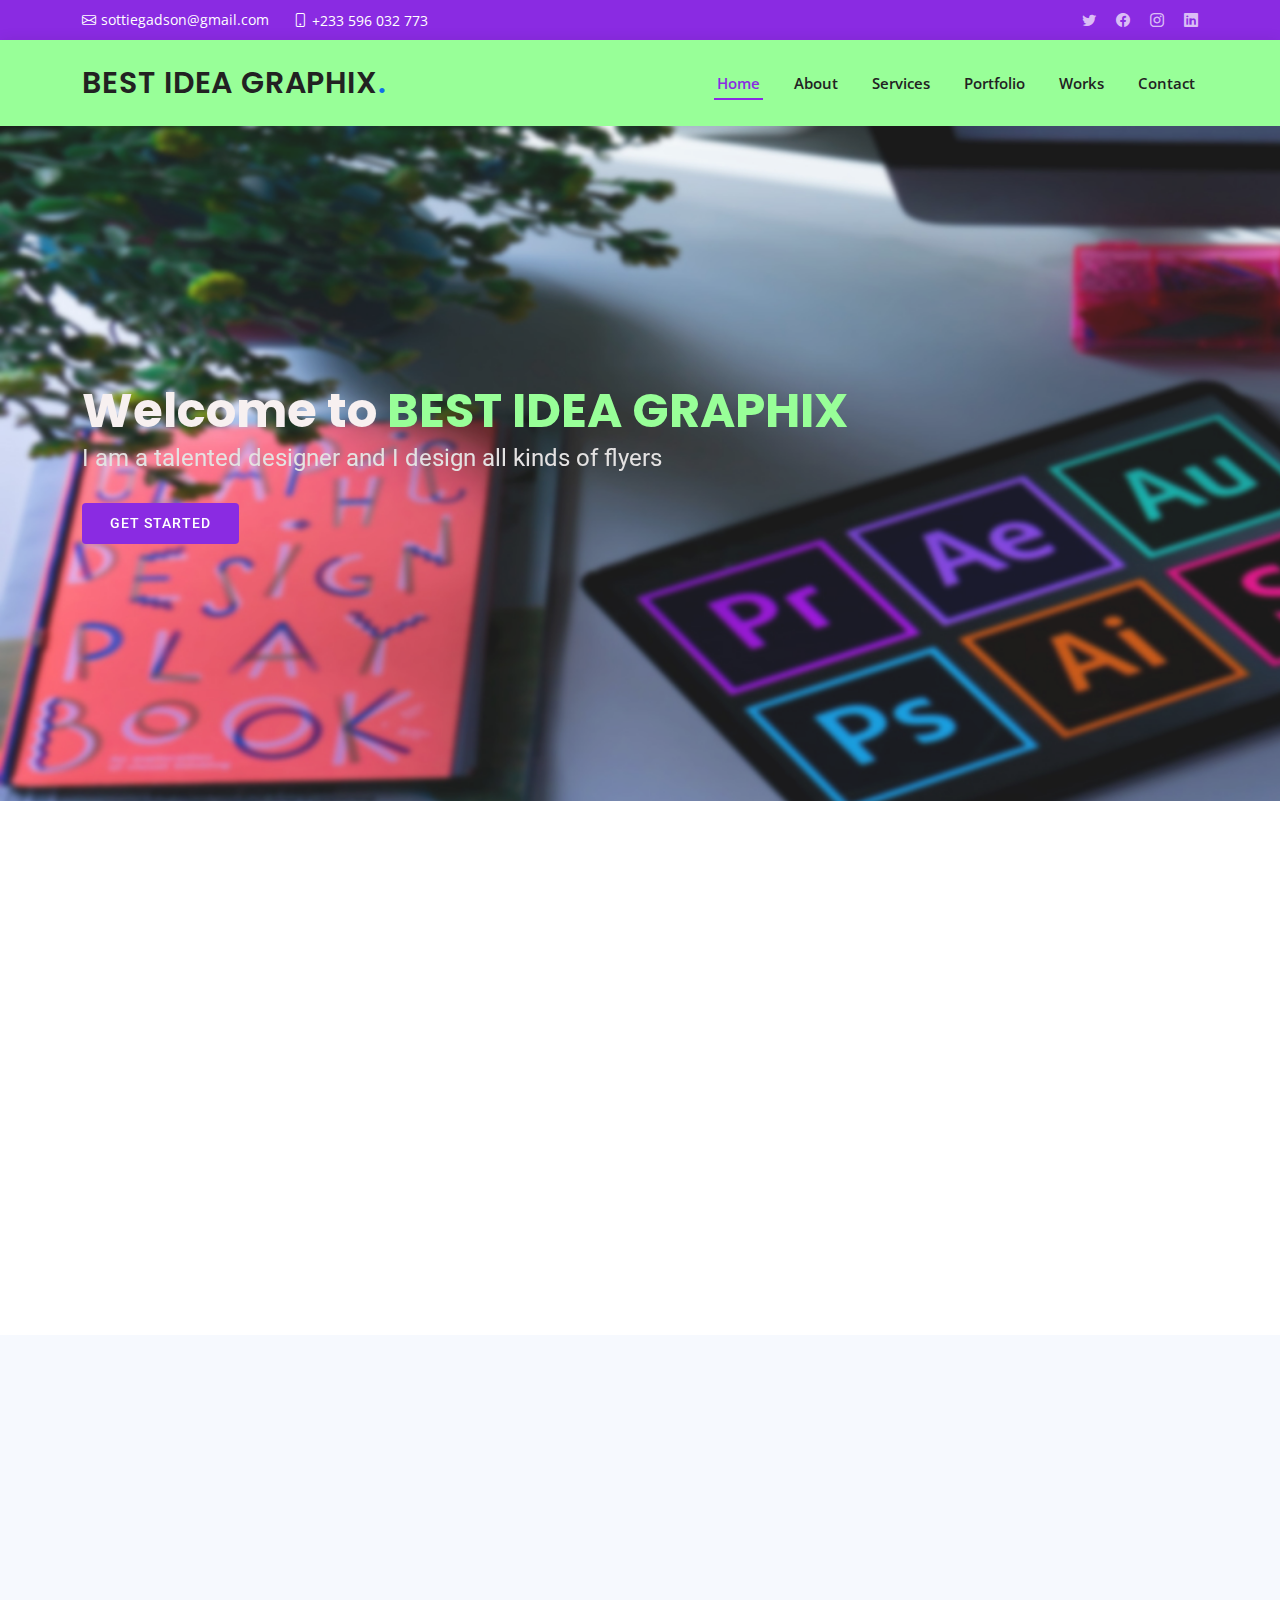
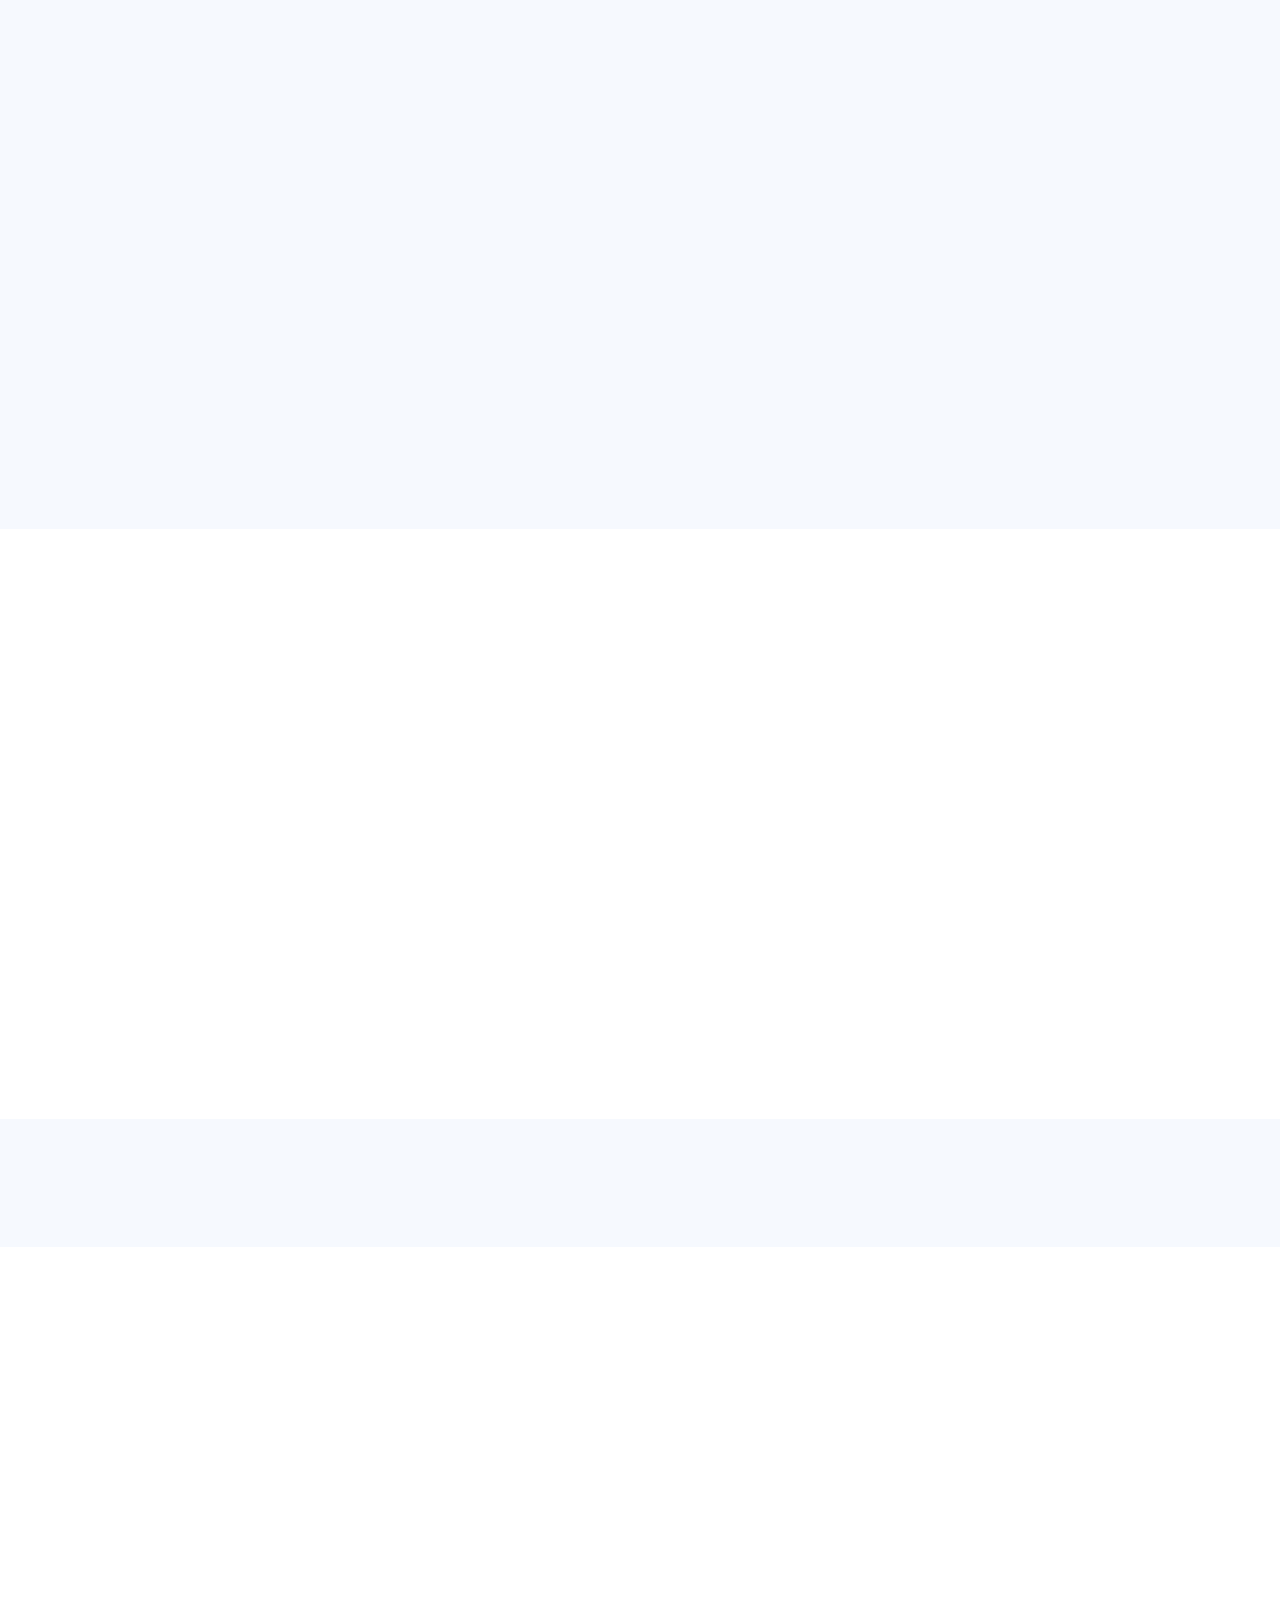
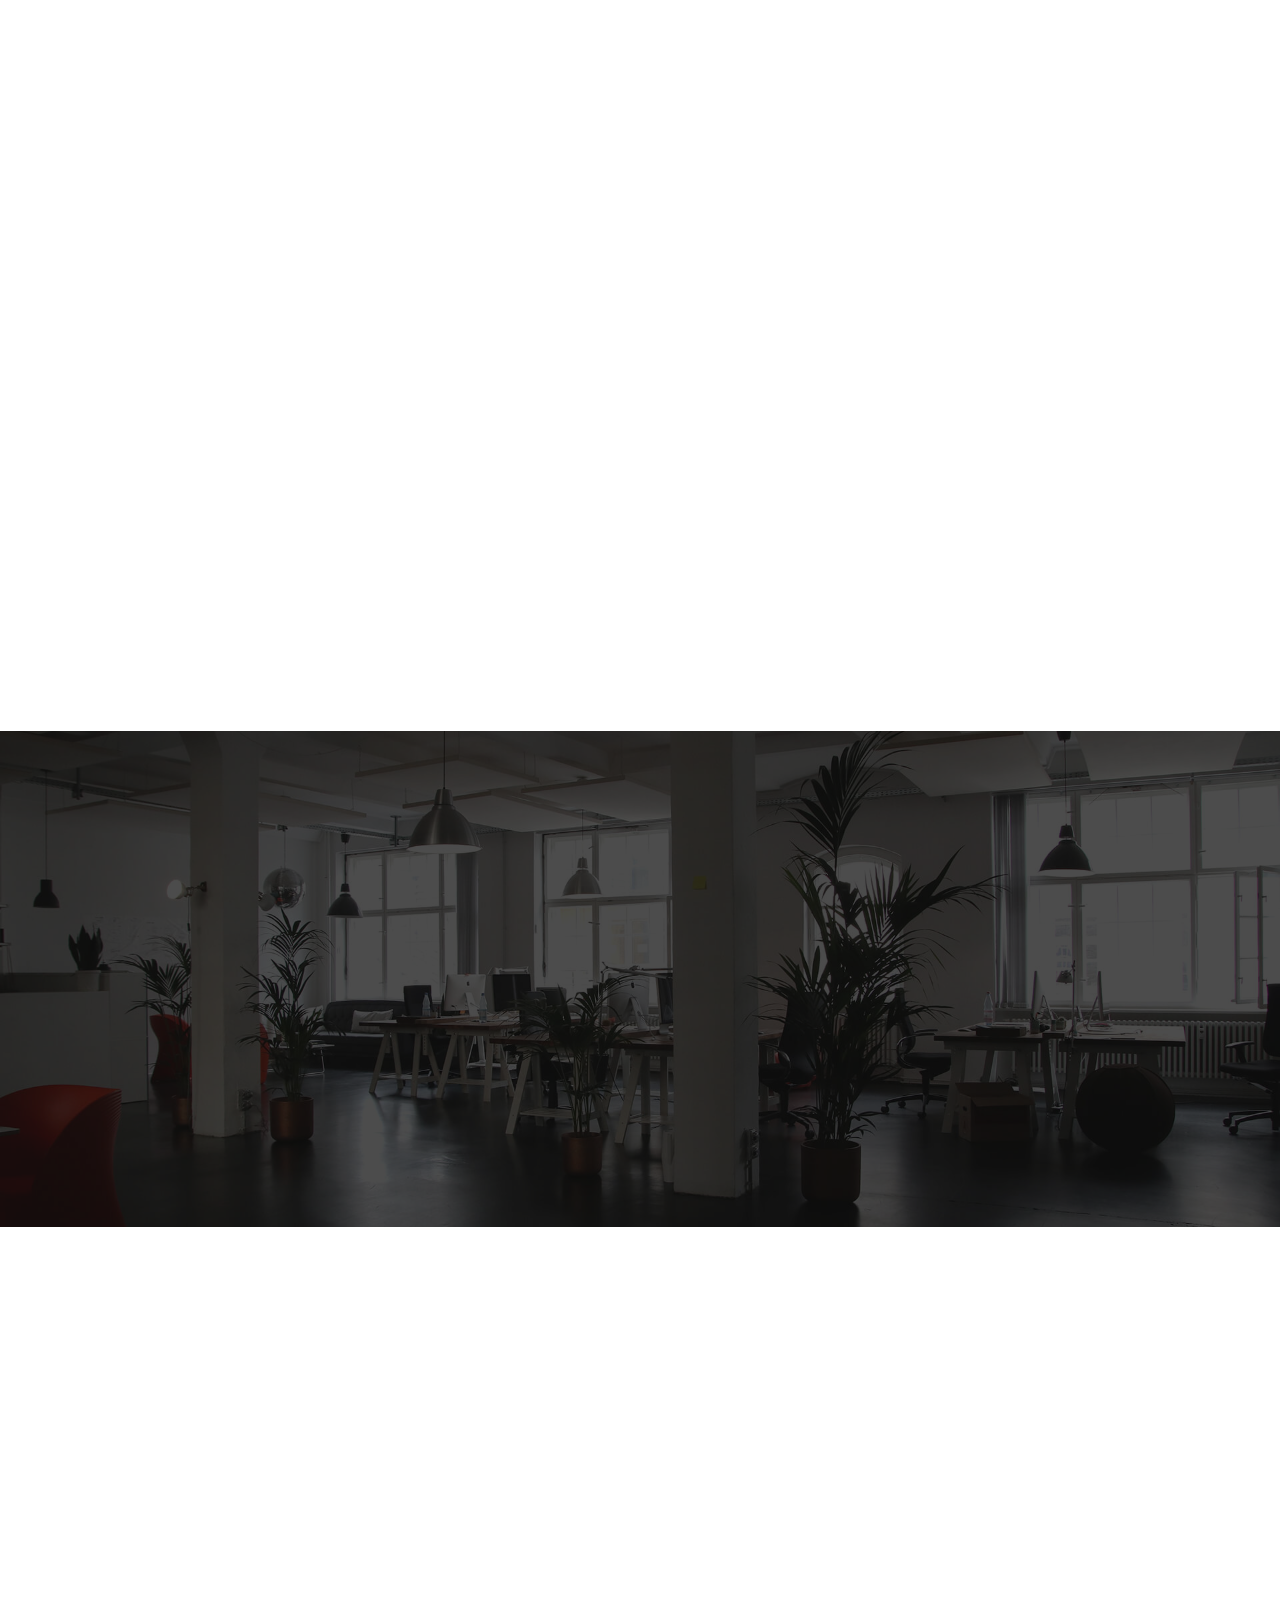
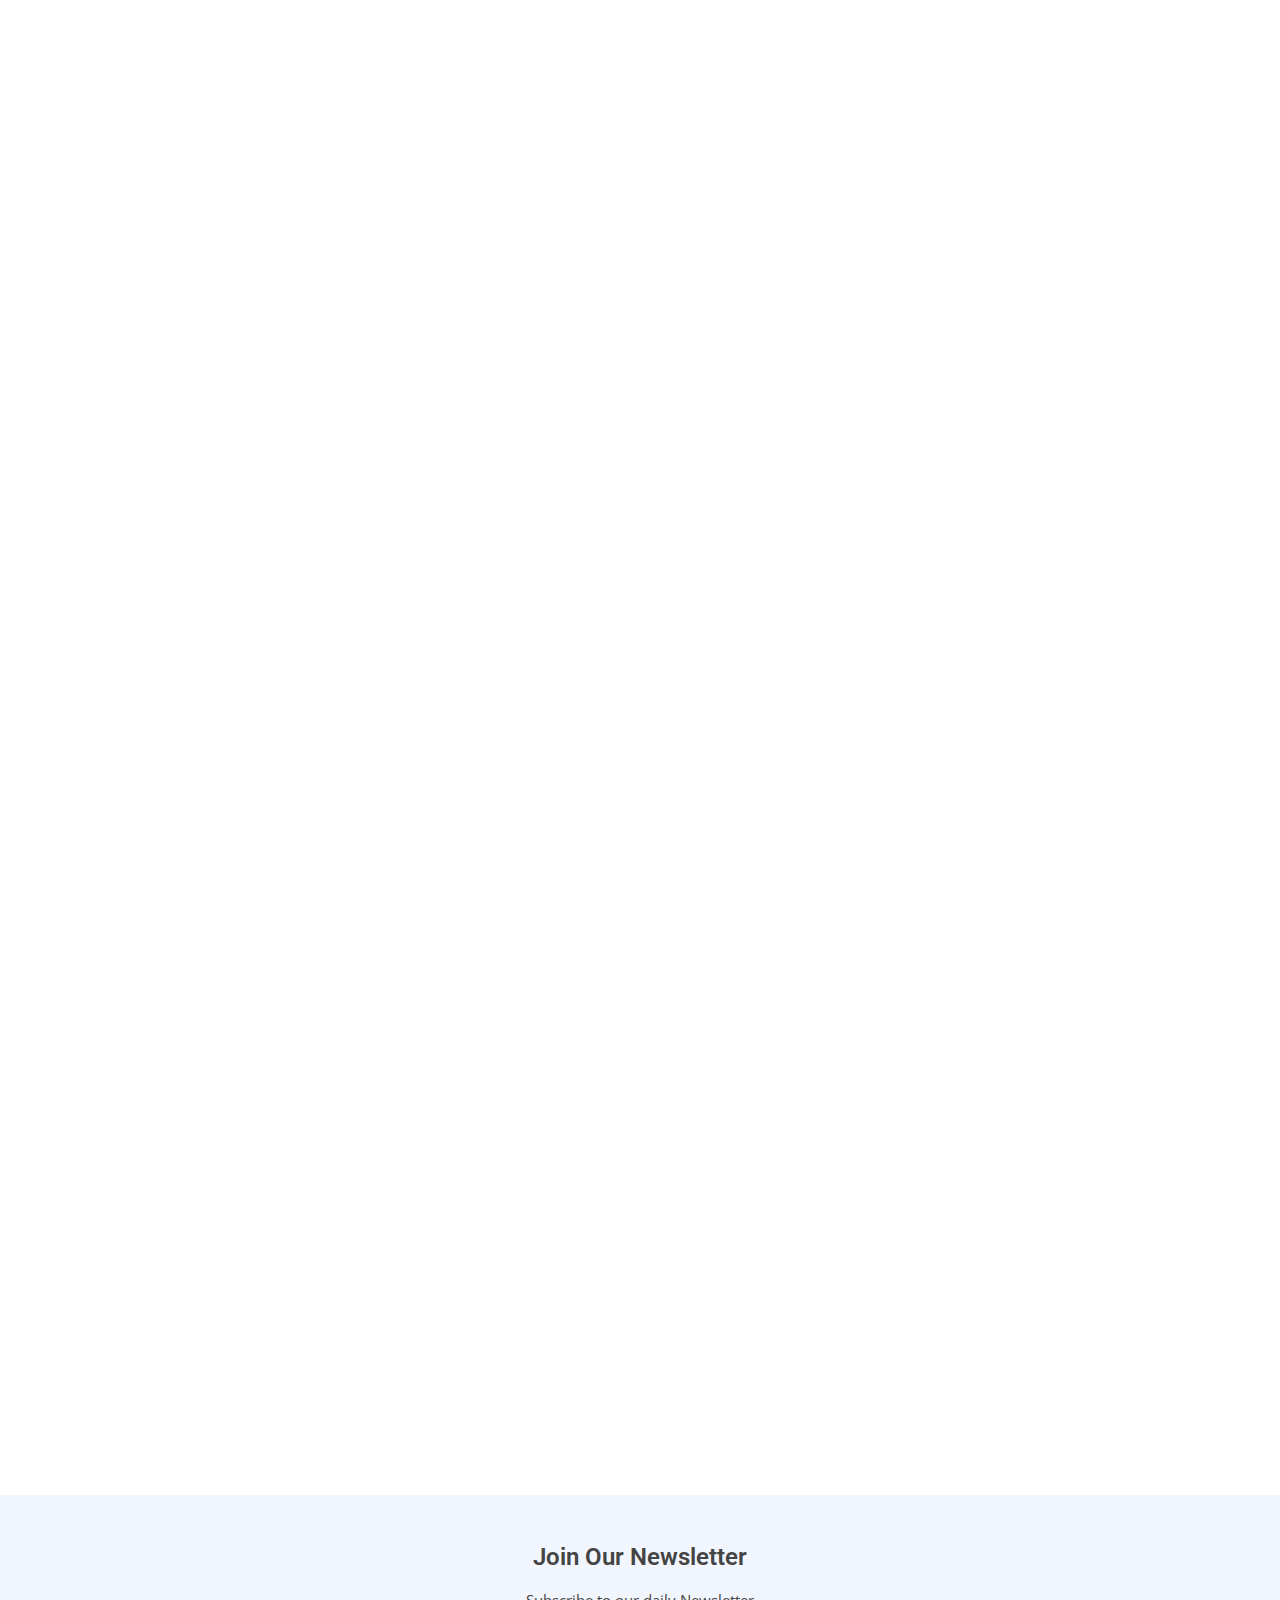
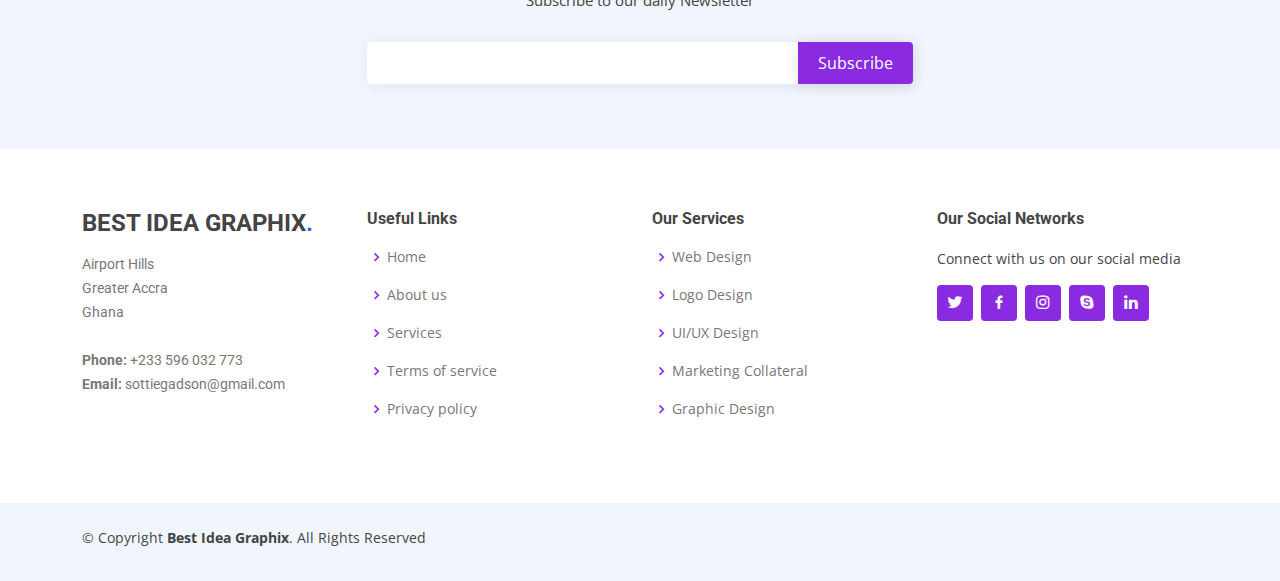
==== index.html @ 0c136151 "first commit" ====
<!DOCTYPE html>
<html lang="en">

<head>
  <meta charset="utf-8">
  <meta content="width=device-width, initial-scale=1.0" name="viewport">

  <title>BEST IDEA GRAPHIX</title>
  <meta content="" name="description">
  <meta content="" name="keywords">

  <!-- Favicons -->
  <link href="./assets/img/favicon.png 1.jpg" rel="icon">
   <link href="assets/img/favicon.png 2.jpg" rel="apple-touch-icon">

  <!-- Google Fonts -->
  <link href="https://fonts.googleapis.com/css?family=Open+Sans:300,300i,400,400i,600,600i,700,700i|Roboto:300,300i,400,400i,500,500i,600,600i,700,700i|Poppins:300,300i,400,400i,500,500i,600,600i,700,700i" rel="stylesheet">

  <!-- Vendor CSS Files -->
  <link href="assets/vendor/aos/aos.css" rel="stylesheet">
  <link href="assets/vendor/bootstrap/css/bootstrap.min.css" rel="stylesheet">
  <link href="assets/vendor/bootstrap-icons/bootstrap-icons.css" rel="stylesheet">
  <link href="assets/vendor/boxicons/css/boxicons.min.css" rel="stylesheet">
  <link href="assets/vendor/glightbox/css/glightbox.min.css" rel="stylesheet">
  <link href="assets/vendor/swiper/swiper-bundle.min.css" rel="stylesheet">

  <!-- Template Main CSS File -->
  <link href="assets/css/style.css" rel="stylesheet">
</head>

<body>

  <!-- ======= Top Bar ======= -->
  <section id="topbar" class="d-flex align-items-center">
    <div class="container d-flex justify-content-center justify-content-md-between">
      <div class="contact-info d-flex align-items-center">
        <i class="bi bi-envelope d-flex align-items-center"><a href="sottiegadson@gmail.com">sottiegadson@gmail.com</a></i>
        <i class="bi bi-phone d-flex align-items-center ms-4"><span>+233 596 032 773</span></i>
      </div>
      <div class="social-links d-none d-md-flex align-items-center">
        <a href="https://twitter.com/boaz_sottie?t=CLkxSuXrgz-C7Pfs-rgzaw&s=09" class="twitter"><i class="bi bi-twitter"></i></a>
        <a href="https://www.facebook.com/sottie.carl?mibextid=ZbWKwL" class="facebook"><i class="bi bi-facebook"></i></a>
        <a href="https://instagram.com/sottie_boaz" class="instagram"><i class="bi bi-instagram"></i></a>
        <a href="https://www.linkedin.com/in/boaz-sottie-5aa2631a4" class="linkedin"><i class="bi bi-linkedin"></i></i></a>
      </div>
    </div>
  </section>

  <!-- ======= Header ======= -->
  <header id="header" class="d-flex align-items-center">
    <div class="container d-flex align-items-center justify-content-between">

      <h1 class="logo"><a href="index.html">BEST IDEA GRAPHIX<span>.</span></a></h1>

      <nav id="navbar" class="navbar">
        <ul>
          <li><a class="nav-link scrollto active" href="index.html">Home</a></li>
          <li><a class="nav-link scrollto" href="about.html">About</a></li>
          <li><a class="nav-link scrollto" href="services.html">Services</a></li>
          <li><a class="nav-link scrollto " href="portfolio.html">Portfolio</a></li>
          <li><a class="nav-link scrollto" href="works.html">Works</a></li>
          <li><a class="nav-link scrollto" href="contact.html">Contact</a></li>
        </ul>
        <i class="bi bi-list mobile-nav-toggle"></i>
      </nav><!-- .navbar -->

    </div>
  </header><!-- End Header -->

  <!-- ======= Hero Section ======= -->
  <section id="hero" class="d-flex align-items-center">
    <div class="container" data-aos="zoom-out" data-aos-delay="100">
      <h1>Welcome to <span>BEST IDEA GRAPHIX</span></h1>
      <h2>I am a talented designer and I design all kinds of flyers</h2>
      <div class="d-flex">
        <a href="about.html" class="btn-get-started scrollto">Get Started</a>
        <!-- <a href="https://www.youtube.com/watch?v=jDDaplaOz7Q" class="glightbox btn-watch-video"><i class="bi bi-play-circle"></i><span>Watch Video</span></a>
      </div> -->
    </div>
  </section><!-- End Hero -->

  <main id="main">

    <!-- ======= Featured Services Section ======= -->
    <section id="featured-services" class="featured-services">
      <div class="container" data-aos="fade-up">
        <div class="feature">
          <h2>Featured Services</h2>
        </div>

        <div class="row">
          <div class="col-md-6 col-lg-3 d-flex align-items-stretch mb-5 mb-lg-0">
            <div class="icon-box" data-aos="fade-up" data-aos-delay="100">
              <div class="icon"><i class="bx bxl-dribbble"></i></div>
              <h4 class="title"><a href="">Web Design</a></h4>
              <p class="description"> Crafting visually engaging and user-friendly website designs that enhance the user experience and effectively communicate the brand message.</p>
            </div>
          </div>

          <div class="col-md-6 col-lg-3 d-flex align-items-stretch mb-5 mb-lg-0">
            <div class="icon-box" data-aos="fade-up" data-aos-delay="200">
              <div class="icon"><i class="bx bx-file"></i></div>
              <h4 class="title"><a href="">UI/UX Design</a></h4>
              <p class="description"> Designing intuitive and visually appealing user interfaces (UI) for websites, applications, or software, with a focus on enhancing user experience (UX).</p>
            </div>
          </div>

          <div class="col-md-6 col-lg-3 d-flex align-items-stretch mb-5 mb-lg-0">
            <div class="icon-box" data-aos="fade-up" data-aos-delay="300">
              <div class="icon"><i class="bx bx-tachometer"></i></div>
              <h4 class="title"><a href="">Photo Editing and Retouching</a></h4>
              <p class="description"> Enhancing and manipulating photographs through editing techniques like color correction, image manipulation, and retouching.</p>
            </div>
          </div>

          <div class="col-md-6 col-lg-3 d-flex align-items-stretch mb-5 mb-lg-0">
            <div class="icon-box" data-aos="fade-up" data-aos-delay="400">
              <div class="icon"><i class="bx bx-world"></i></div>
              <h4 class="title"><a href="">Marketing Collateral</a></h4>
              <p class="description">Designing marketing materials such as newsletters, email templates, presentations, and advertisements to support promotional campaigns.</p>
            </div>
          </div>

        </div>

      </div>
    </section><!-- End Featured Services Section -->

    <!-- ======= About Section ======= -->
<section id="about" class="about section-bg">
  <div class="container" data-aos="fade-up">

    <div class="section-title">
      <h2>About</h2>
      <h3>Find Out More <span>About Us</span></h3>
      <p>Get to Know us..</p>
    </div>

    <div class="row">
      <div class="col-lg-6" data-aos="fade-right" data-aos-delay="100">
        <img src="./works/team-1.jpeg" class="img-fluid" alt="">
      </div>
      <div class="col-lg-6 pt-4 pt-lg-0 content d-flex flex-column justify-content-center" data-aos="fade-up" data-aos-delay="100">
        <h3>Welcome to Best Idea Graphix</h3>
        <p class="fst-italic">
          At Best Idea Graphix, we are passionate about the power of visual communication and the impact it can have on your brand. Our page is dedicated to providing you with valuable insights, inspiration, and resources related to graphic design.
        </p>
        <p>
          We believe that great design has the ability to captivate, inspire, and convey your message effectively. Whether you're a seasoned designer looking for fresh ideas or a business owner seeking to enhance your brand's visual identity, our page is your go-to destination for all things graphic design.
        </p>
      </div>
    </div>

  </div>
</section><!-- End About Section -->

    <!-- ======= Skills Section ======= -->
    <section id="skills" class="skills">
      <div class="container" data-aos="fade-up">

        <div class="row skills-content">

          <div class="col-lg-6">

            <div class="progress">
              <span class="skill">Adobe Photoshop <i class="val">100%</i></span>
              <div class="progress-bar-wrap">
                <div class="progress-bar" role="progressbar" aria-valuenow="100" aria-valuemin="0" aria-valuemax="100"></div>
              </div>
            </div>

            <div class="progress">
              <span class="skill">llustrator <i class="val">90%</i></span>
              <div class="progress-bar-wrap">
                <div class="progress-bar" role="progressbar" aria-valuenow="90" aria-valuemin="0" aria-valuemax="100"></div>
              </div>
            </div>

            <div class="progress">
              <span class="skill">Premiere pro <i class="val">75%</i></span>
              <div class="progress-bar-wrap">
                <div class="progress-bar" role="progressbar" aria-valuenow="75" aria-valuemin="0" aria-valuemax="100"></div>
              </div>
            </div>

          </div>

          <div class="col-lg-6">

            <div class="progress">
              <span class="skill">Figma <i class="val">80%</i></span>
              <div class="progress-bar-wrap">
                <div class="progress-bar" role="progressbar" aria-valuenow="80" aria-valuemin="0" aria-valuemax="100"></div>
              </div>
            </div>

            <div class="progress">
              <span class="skill">WordPress/CMS <i class="val">90%</i></span>
              <div class="progress-bar-wrap">
                <div class="progress-bar" role="progressbar" aria-valuenow="90" aria-valuemin="0" aria-valuemax="100"></div>
              </div>
            </div>

            <div class="progress">
              <span class="skill">After Effect <i class="val">55%</i></span>
              <div class="progress-bar-wrap">
                <div class="progress-bar" role="progressbar" aria-valuenow="55" aria-valuemin="0" aria-valuemax="100"></div>
              </div>
            </div>

          </div>
        </div>

      </div>
    </section><!-- End Skills Section -->

    <!-- ======= Counts Section ======= -->
    <section id="counts" class="counts">
      <div class="container" data-aos="fade-up">

        <div class="row">

          <div class="col-lg-3 col-md-6">
            <div class="count-box">
              <i class="bi bi-emoji-smile"></i>
              <span data-purecounter-start="0" data-purecounter-end="232" data-purecounter-duration="1" class="purecounter"></span>
              <p>Happy Clients</p>
            </div>
          </div>

          <div class="col-lg-3 col-md-6 mt-5 mt-md-0">
            <div class="count-box">
              <i class="bi bi-journal-richtext"></i>
              <span data-purecounter-start="0" data-purecounter-end="200" data-purecounter-duration="1" class="purecounter"></span>
              <p>Projects</p>
            </div>
          </div>

          <div class="col-lg-3 col-md-6 mt-5 mt-lg-0">
            <div class="count-box">
              <i class="bi bi-headset"></i>
              <span data-purecounter-start="0" data-purecounter-end="963" data-purecounter-duration="1" class="purecounter"></span>
              <p> Support Hours</p>
            </div>
          </div>

          <div class="col-lg-3 col-md-6 mt-5 mt-lg-0">
            <div class="count-box">
              <i class="bi bi-people"></i>
              <span data-purecounter-start="0" data-purecounter-end="5" data-purecounter-duration="1" class="purecounter"></span>
              <p>Team</p>
            </div>
          </div>

        </div>

      </div>
    </section><!-- End Counts Section -->

    <!-- ======= Clients Section ======= -->
    <section id="clients" class="clients section-bg">
      <div class="container" data-aos="zoom-in">

        <div class="row">

          <div class="col-lg-2 col-md-4 col-6 d-flex align-items-center justify-content-center">
            <img src="assets/img/clients/client-1.png" class="img-fluid" alt="">
          </div>

          <div class="col-lg-2 col-md-4 col-6 d-flex align-items-center justify-content-center">
            <img src="assets/img/clients/client-2.png" class="img-fluid" alt="">
          </div>

          <div class="col-lg-2 col-md-4 col-6 d-flex align-items-center justify-content-center">
            <img src="assets/img/clients/client-3.png" class="img-fluid" alt="">
          </div>

          <div class="col-lg-2 col-md-4 col-6 d-flex align-items-center justify-content-center">
            <img src="assets/img/clients/client-4.png" class="img-fluid" alt="">
          </div>

          <div class="col-lg-2 col-md-4 col-6 d-flex align-items-center justify-content-center">
            <img src="assets/img/clients/client-5.png" class="img-fluid" alt="">
          </div>

          <div class="col-lg-2 col-md-4 col-6 d-flex align-items-center justify-content-center">
            <img src="assets/img/clients/client-6.png" class="img-fluid" alt="">
          </div>

        </div>

      </div>
    </section><!-- End Clients Section -->

     <!-- ======= Services Section ======= -->
  <section id="services" class="services">
    <div class="container" data-aos="fade-up">

      <div class="section-title">
        <h2>Services</h2>
        <h3>Check our <span>Services</span></h3>
        <p>Here are servicecs offered by Best Idea Graphix</p>
      </div>

      <div class="row">
        <div class="col-lg-4 col-md-6 d-flex align-items-stretch" data-aos="zoom-in" data-aos-delay="100">
          <div class="icon-box">
            <div class="icon"><i class="bx bxl-dribbble"></i></div>
            <h4><a href="">Logo Design</a></h4>
            <p> Creating unique and visually appealing logos that represent a brand's identity and values.</p>
          </div>
        </div>

        <div class="col-lg-4 col-md-6 d-flex align-items-stretch mt-4 mt-md-0" data-aos="zoom-in" data-aos-delay="200">
          <div class="icon-box">
            <div class="icon"><i class="bx bx-file"></i></div>
            <h4><a href="">Branding and Identity:</a></h4>
            <p> Developing a cohesive visual identity system, including color palettes, typography, and brand guidelines, to maintain consistency across various marketing materials.</p>
          </div>
        </div>

        <div class="col-lg-4 col-md-6 d-flex align-items-stretch mt-4 mt-lg-0" data-aos="zoom-in" data-aos-delay="300">
          <div class="icon-box">
            <div class="icon"><i class="bx bx-tachometer"></i></div>
            <h4><a href="">Print Design</a></h4>
            <p>Designing print materials such as brochures, business cards, flyers, posters, and banners for promotional purposes.</p>
          </div>
        </div>

        <div class="col-lg-4 col-md-6 d-flex align-items-stretch mt-4" data-aos="zoom-in" data-aos-delay="100">
          <div class="icon-box">
            <div class="icon"><i class="bx bx-world"></i></div>
            <h4><a href="">Social Media Graphics</a></h4>
            <p> Designing graphics optimized for various social media platforms, including cover images, profile pictures, post graphics, and social media ads.</p>
          </div>
        </div>

        <div class="col-lg-4 col-md-6 d-flex align-items-stretch mt-4" data-aos="zoom-in" data-aos-delay="200">
          <div class="icon-box">
            <div class="icon"><i class="bx bx-slideshow"></i></div>
            <h4><a href="">Packaging Design</a></h4>
            <p>Creating eye-catching and functional packaging designs for products, considering branding, product information, and shelf appeal.</p>
          </div>
        </div>

        <div class="col-lg-4 col-md-6 d-flex align-items-stretch mt-4" data-aos="zoom-in" data-aos-delay="300">
          <div class="icon-box">
            <div class="icon"><i class="bx bx-arch"></i></div>
            <h4><a href="">Illustration</a></h4>
            <p> Providing custom illustrations and artwork for various purposes, including book covers, editorial content, infographics, and character design.</p>
          </div>
        </div>

      </div>

    </div>
  </section><!-- End Services Section -->
    <!-- ======= Testimonials Section ======= -->
    <section id="testimonials" class="testimonials">
      <div class="container" data-aos="zoom-in">

        <div class="testimonials-slider swiper" data-aos="fade-up" data-aos-delay="100">
          <div class="swiper-wrapper">

            <div class="swiper-slide">
              <div class="testimonial-item">
                <img src="./works/team-2.jpg" class="testimonial-img" alt="">
                <h3>Abigail Agbesi</h3>
                <p>
                  <i class="bx bxs-quote-alt-left quote-icon-left"></i>
                  I had the pleasure of working with the graphic designing team at Best Idea Graphix Designs, and I must say they exceeded my expectations. Their attention to detail, creativity, and ability to bring my vision to life were truly impressive. The final designs they delivered were not only visually stunning but also perfectly captured the essence of my brand. I highly recommend Best Idea Graphix Designs for anyone seeking top-notch graphic design services."
                  <i class="bx bxs-quote-alt-right quote-icon-right"></i>
                </p>
              </div>
            </div><!-- End testimonial item -->

            <div class="swiper-slide">
              <div class="testimonial-item">
                <img src="./works/team-3.jpg" class="testimonial-img" alt="">
                <h3>Ransford Nartey</h3>
                <p>
                  <i class="bx bxs-quote-alt-left quote-icon-left"></i>
                  "I approached XYZ Designs for a complete brand overhaul, and they completely transformed my business's visual identity. Their expertise in graphic design and branding strategy helped me establish a strong and cohesive brand image. The team at BIG Designs was attentive, patient, and receptive to my feedback throughout the process. They took the time to understand my business goals and delivered a set of stunning designs that perfectly captured my vision. I highly recommend their services to anyone looking to elevate their brand."
                  <i class="bx bxs-quote-alt-right quote-icon-right"></i>
                </p>
              </div>
            </div><!-- End testimonial item -->

            <div class="swiper-slide">
              <div class="testimonial-item">
                <img src="./works/IMG_4175.JPG" class="testimonial-img" alt="">
                <h3>Joseph Wudu</h3>
                <p>
                  <i class="bx bxs-quote-alt-left quote-icon-left"></i>
                  "Working with BIG Designs was an absolute delight! Their team of graphic designers is not only skilled but also highly creative. They were able to take my vague ideas and turn them into beautiful, eye-catching designs. What impressed me the most was their ability to think outside the box and come up with unique concepts that truly set my business apart. The level of professionalism and the quality of work delivered by BIG Designs are truly commendable."                  <i class="bx bxs-quote-alt-right quote-icon-right"></i>
                </p>
              </div>
            </div><!-- End testimonial item -->

            <div class="swiper-slide">
              <div class="testimonial-item">
                <img src="./works/HANSON.jpeg" class="testimonial-img" alt="">
                <h3>Hanson</h3>
                <p>
                  <i class="bx bxs-quote-alt-left quote-icon-left"></i>
                  "As a small business owner, finding a reliable and talented graphic design partner was crucial for me. I'm grateful to have found BIG Designs. From the very beginning, they showed a genuine interest in my project and invested time in understanding my brand's personality. Their designs perfectly captured the essence of my business, and they were always open to revisions and feedback. The final deliverables were of the highest quality, and I received numerous compliments from my customers. I highly recommend XYZ Designs to anyone in need of exceptional graphic design services."                  <i class="bx bxs-quote-alt-right quote-icon-right"></i>
                </p>
              </div>
            </div>   
            <!-- End testimonial item -->

  

          </div>
          <div class="swiper-pagination"></div>
        </div>

      </div>
    </section><!-- End Testimonials Section -->

    <!-- ======= Portfolio Section ======= -->
    <section id="portfolio" class="portfolio">
      <div class="container" data-aos="fade-up">

        <div class="section-title">
          <h2>Portfolio</h2>
          <h3>Check our <span>Portfolio</span></h3>
          <p>Check out our portfolio.</p>
        </div>

        <div class="row" data-aos="fade-up" data-aos-delay="100">
          <div class="col-lg-12 d-flex justify-content-center">
            <ul id="portfolio-flters">
              <li data-filter="*" class="filter-active">All</li>
              <li data-filter=".filter-app">Banner</li>
              <li data-filter=".filter-card">Card</li>
              <li data-filter=".filter-web">Web</li>
            </ul>
          </div>
        </div>

        <div class="row portfolio-container" data-aos="fade-up" data-aos-delay="200">

          <div class="col-lg-4 col-md-6 portfolio-item filter-app">
            <img src="./works/BANNER-Recovered.jpg" class="img-fluid" alt="">
            <div class="portfolio-info">
              <h4>Banner 1</h4>
              <a href="assets/img/portfolio/portfolio-1.jpg" data-gallery="portfolioGallery" class="portfolio-lightbox preview-link" title="App 1"><i class="bx bx-plus"></i></a>
              <a href="portfolio-details.html" class="details-link" title="More Details"><i class="bx bx-link"></i></a>
            </div>
          </div>

          <div class="col-lg-4 col-md-6 portfolio-item filter-web">
            <img src="./works/Screenshot 2023-05-24 010754.png" class="img-fluid" alt="">
            <div class="portfolio-info">
              <h4>Web </h4>
              <a href="./works/CCTV INSTALLATION.jpg" data-gallery="portfolioGallery" class="portfolio-lightbox preview-link" title="Web 3"><i class="bx bx-plus"></i></a>
              <a href="portfolio-details.html" class="details-link" title="More Details"><i class="bx bx-link"></i></a>
            </div>
          </div>

          <div class="col-lg-4 col-md-6 portfolio-item filter-app">
            <img src="./works/Car Rental.jpg" class="img-fluid" alt="">
            <div class="portfolio-info">
              <h4>Banner 2</h4>
              <a href="./works/convention.jpg" data-gallery="portfolioGallery" class="portfolio-lightbox preview-link" title="App 2"><i class="bx bx-plus"></i></a>
              <a href="portfolio-details.html" class="details-link" title="More Details"><i class="bx bx-link"></i></a>
            </div>
          </div>

          <div class="col-lg-4 col-md-6 portfolio-item filter-card">
            <img src="./works/DEE 3D LOGO.jpg" class="img-fluid" alt="">
            <div class="portfolio-info">
              <h4>Card 2</h4>
              <p>Card</p>
              <a href="assets/img/portfolio/portfolio-4.jpg" data-gallery="portfolioGallery" class="portfolio-lightbox preview-link" title="Card 2"><i class="bx bx-plus"></i></a>
              <a href="portfolio-details.html" class="details-link" title="More Details"><i class="bx bx-link"></i></a>
            </div>
          </div>

          <div class="col-lg-4 col-md-6 portfolio-item filter-web">
            <img src="./works/Screenshot 2023-05-24 010131.png" class="img-fluid" alt="">
            <div class="portfolio-info">
              <h4>Web 2</h4>
              <p>Web</p>
              <a href="assets/img/portfolio/portfolio-5.jpg" data-gallery="portfolioGallery" class="portfolio-lightbox preview-link" title="Web 2"><i class="bx bx-plus"></i></a>
              <a href="portfolio-details.html" class="details-link" title="More Details"><i class="bx bx-link"></i></a>
            </div>
          </div>

          <div class="col-lg-4 col-md-6 portfolio-item filter-app">
            <img src="./works/EASTER CHURCH BANNER.jpg" class="img-fluid" alt="">
            <div class="portfolio-info">
              <h4>Banner 3</h4>
              <p>Banner</p>
              <a href="assets/img/portfolio/portfolio-6.jpg" data-gallery="portfolioGallery" class="portfolio-lightbox preview-link" title="App 3"><i class="bx bx-plus"></i></a>
              <a href="portfolio-details.html" class="details-link" title="More Details"><i class="bx bx-link"></i></a>
            </div>
          </div>

          <div class="col-lg-4 col-md-6 portfolio-item filter-card">
            <img src="./works/worship.jpg" class="img-fluid" alt="">
            <div class="portfolio-info">
              <h4>Card 1</h4>
              <p>Card</p>
              <a href="assets/img/portfolio/portfolio-7.jpg" data-gallery="portfolioGallery" class="portfolio-lightbox preview-link" title="Card 1"><i class="bx bx-plus"></i></a>
              <a href="portfolio-details.html" class="details-link" title="More Details"><i class="bx bx-link"></i></a>
            </div>
          </div>

          <div class="col-lg-4 col-md-6 portfolio-item filter-card">
            <img src="./works/bv.jpg" class="img-fluid" alt="">
            <div class="portfolio-info">
              <h4>Card 3</h4>
              <p>Card</p>
              <a href="assets/img/portfolio/portfolio-8.jpg" data-gallery="portfolioGallery" class="portfolio-lightbox preview-link" title="Card 3"><i class="bx bx-plus"></i></a>
              <a href="portfolio-details.html" class="details-link" title="More Details"><i class="bx bx-link"></i></a>
            </div>
          </div>

          <div class="col-lg-4 col-md-6 portfolio-item filter-web">
            <img src="./works/convention.jpg" class="img-fluid" alt="">
            <div class="portfolio-info">
              <h4>Banner 3</h4>
              <p>Banner</p>
              <a href="assets/img/portfolio/portfolio-9.jpg" data-gallery="portfolioGallery" class="portfolio-lightbox preview-link" title="Web 3"><i class="bx bx-plus"></i></a>
              <a href="portfolio-details.html" class="details-link" title="More Details"><i class="bx bx-link"></i></a>
            </div>
          </div>

        </div>

      </div>
    </section><!-- End Portfolio Section -->

 <!-- ======= Contact Section ======= -->
 <section id="contact" class="contact">
  <div class="container" data-aos="fade-up">

    <div class="section-title">
      <h2>Contact</h2>
      <h3><span>Contact Us</span></h3>
      <p>Contact us by filling the form below</p>
    </div>

    <div class="row" data-aos="fade-up" data-aos-delay="100">
      <div class="col-lg-6">
        <div class="info-box mb-4">
          <i class="bx bx-map"></i>
          <h3>Our Address</h3>
          <p>Vista De Esi, Airport Hills</p>
        </div>
      </div>

      <div class="col-lg-3 col-md-6">
        <div class="info-box  mb-4">
          <i class="bx bx-envelope"></i>
          <h3>Email Us</h3>
          <p>sottiegadson@gmail.com</p>
        </div>
      </div>

      <div class="col-lg-3 col-md-6">
        <div class="info-box  mb-4">
          <i class="bx bx-phone-call"></i>
          <h3>Call Us</h3>
          <p>+233 596 032 773</p>
        </div>
      </div>

    </div>

    <div class="row" data-aos="fade-up" data-aos-delay="100">

      <div class="col-lg-6 ">
        <iframe src="https://www.google.com/maps/embed?pb=!1m14!1m12!1m3!1d15882.718506535526!2d-0.14013925!3d5.61424!2m3!1f0!2f0!3f0!3m2!1i1024!2i768!4f13.1!5e0!3m2!1sen!2sgh!4v1684842550244!5m2!1sen!2sgh" width="450" height="397" style="border: 5px;;" allowfullscreen="" loading="lazy" referrerpolicy="no-referrer-when-downgrade"></iframe>
      </div>

      <div class="col-lg-6">
        <form action="https://formspree.io/f/xlekkjqq" method="POST">
          <div class="row">
            <div class="col form-group">
              <input type="text" name="name" class="form-control" id="name" placeholder="Your Name" required>
            </div>
            <div class="col form-group">
              <input type="email" class="form-control" name="email" id="email" placeholder="Your Email" required>
            </div>
          </div>
          <br>
          <div class="form-group">
            <input type="text" class="form-control" name="subject" id="subject" placeholder="Subject" required>
          </div>
          <br>
          <div class="form-group">
            <textarea class="form-control" name="message" rows="5" placeholder="Message" required></textarea>
          </div>
          <br>
          <div class="text-center">
            <button type="submit" class="btn btn-primary">Send Message</button>
          </div>
        </form>
      </div>

    </div>

  </div>
</section><!-- End Contact Section -->

  </main><!-- End #main -->

 <!-- ======= Footer ======= -->
 <footer id="footer">

  <div class="footer-newsletter">
    <div class="container">
      <div class="row justify-content-center">
        <div class="col-lg-6">
          <h4>Join Our Newsletter</h4>
          <p>Subscribe to our daily Newsletter</p>
          <form  action="https://formspree.io/f/xlekkjqq" method="POST">
            <input type="email" name="email"><input type="submit" value="Subscribe">
          </form>
        </div>
      </div>
    </div>
  </div>

  <div class="footer-top">
    <div class="container">
      <div class="row">

        <div class="col-lg-3 col-md-6 footer-contact">
          <h3>BEST IDEA GRAPHIX<span>.</span></h3>
          <p>
            Airport Hills <br>
            Greater Accra<br>
            Ghana <br><br>
            <strong>Phone:</strong> +233 596 032 773<br>
            <strong>Email:</strong> sottiegadson@gmail.com<br>
          </p>
        </div>

        <div class="col-lg-3 col-md-6 footer-links">
          <h4>Useful Links</h4>
          <ul>
            <li><i class="bx bx-chevron-right"></i> <a href="index.html">Home</a></li>
            <li><i class="bx bx-chevron-right"></i> <a href="about.html">About us</a></li>
            <li><i class="bx bx-chevron-right"></i> <a href="services.html">Services</a></li>
            <li><i class="bx bx-chevron-right"></i> <a href="#">Terms of service</a></li>
            <li><i class="bx bx-chevron-right"></i> <a href="#">Privacy policy</a></li>
          </ul>
        </div>

        <div class="col-lg-3 col-md-6 footer-links">
          <h4>Our Services</h4>
          <ul>
            <li><i class="bx bx-chevron-right"></i> <a href="#">Web Design</a></li>
            <li><i class="bx bx-chevron-right"></i> <a href="#">Logo Design</a></li>
            <li><i class="bx bx-chevron-right"></i> <a href="#">UI/UX Design</a></li>
            <li><i class="bx bx-chevron-right"></i> <a href="#">Marketing Collateral</a></li>
            <li><i class="bx bx-chevron-right"></i> <a href="#">Graphic Design</a></li>
          </ul>
        </div>

        <div class="col-lg-3 col-md-6 footer-links">
          <h4>Our Social Networks</h4>
          <p>Connect with us on our social media</p>
          <div class="social-links mt-3">
            <a href="https://twitter.com/boaz_sottie?t=CLkxSuXrgz-C7Pfs-rgzaw&s=09" class="twitter"><i class="bx bxl-twitter"></i></a>
            <a href="https://www.facebook.com/sottie.carl?mibextid=ZbWKwL" class="facebook"><i class="bx bxl-facebook"></i></a>
            <a href="https://instagram.com/sottie_boaz" class="instagram"><i class="bx bxl-instagram"></i></a>
            <a href="#" class="google-plus"><i class="bx bxl-skype"></i></a>
            <a href="https://www.linkedin.com/in/boaz-sottie-5aa2631a4" class="linkedin"><i class="bx bxl-linkedin"></i></a>
          </div>
        </div>

      </div>
    </div>
  </div>

  <div class="container py-4">
    <div class="copyright">
      &copy; Copyright <strong><span>Best Idea Graphix</span></strong>. All Rights Reserved
    </div>
  </div>
</footer><!-- End Footer -->

<div id="preloader"></div>
<a href="#" class="back-to-top d-flex align-items-center justify-content-center"><i class="bi bi-arrow-up-short"></i></a>

<!-- Vendor JS Files -->
<script src="assets/vendor/purecounter/purecounter_vanilla.js"></script>
<script src="assets/vendor/aos/aos.js"></script>
<script src="assets/vendor/bootstrap/js/bootstrap.bundle.min.js"></script>
<script src="assets/vendor/glightbox/js/glightbox.min.js"></script>
<script src="assets/vendor/isotope-layout/isotope.pkgd.min.js"></script>
<script src="assets/vendor/swiper/swiper-bundle.min.js"></script>
<script src="assets/vendor/waypoints/noframework.waypoints.js"></script>
<script src="assets/vendor/php-email-form/validate.js"></script>

<!-- Template Main JS File -->
<script src="assets/js/main.js"></script>
</body>

</html>
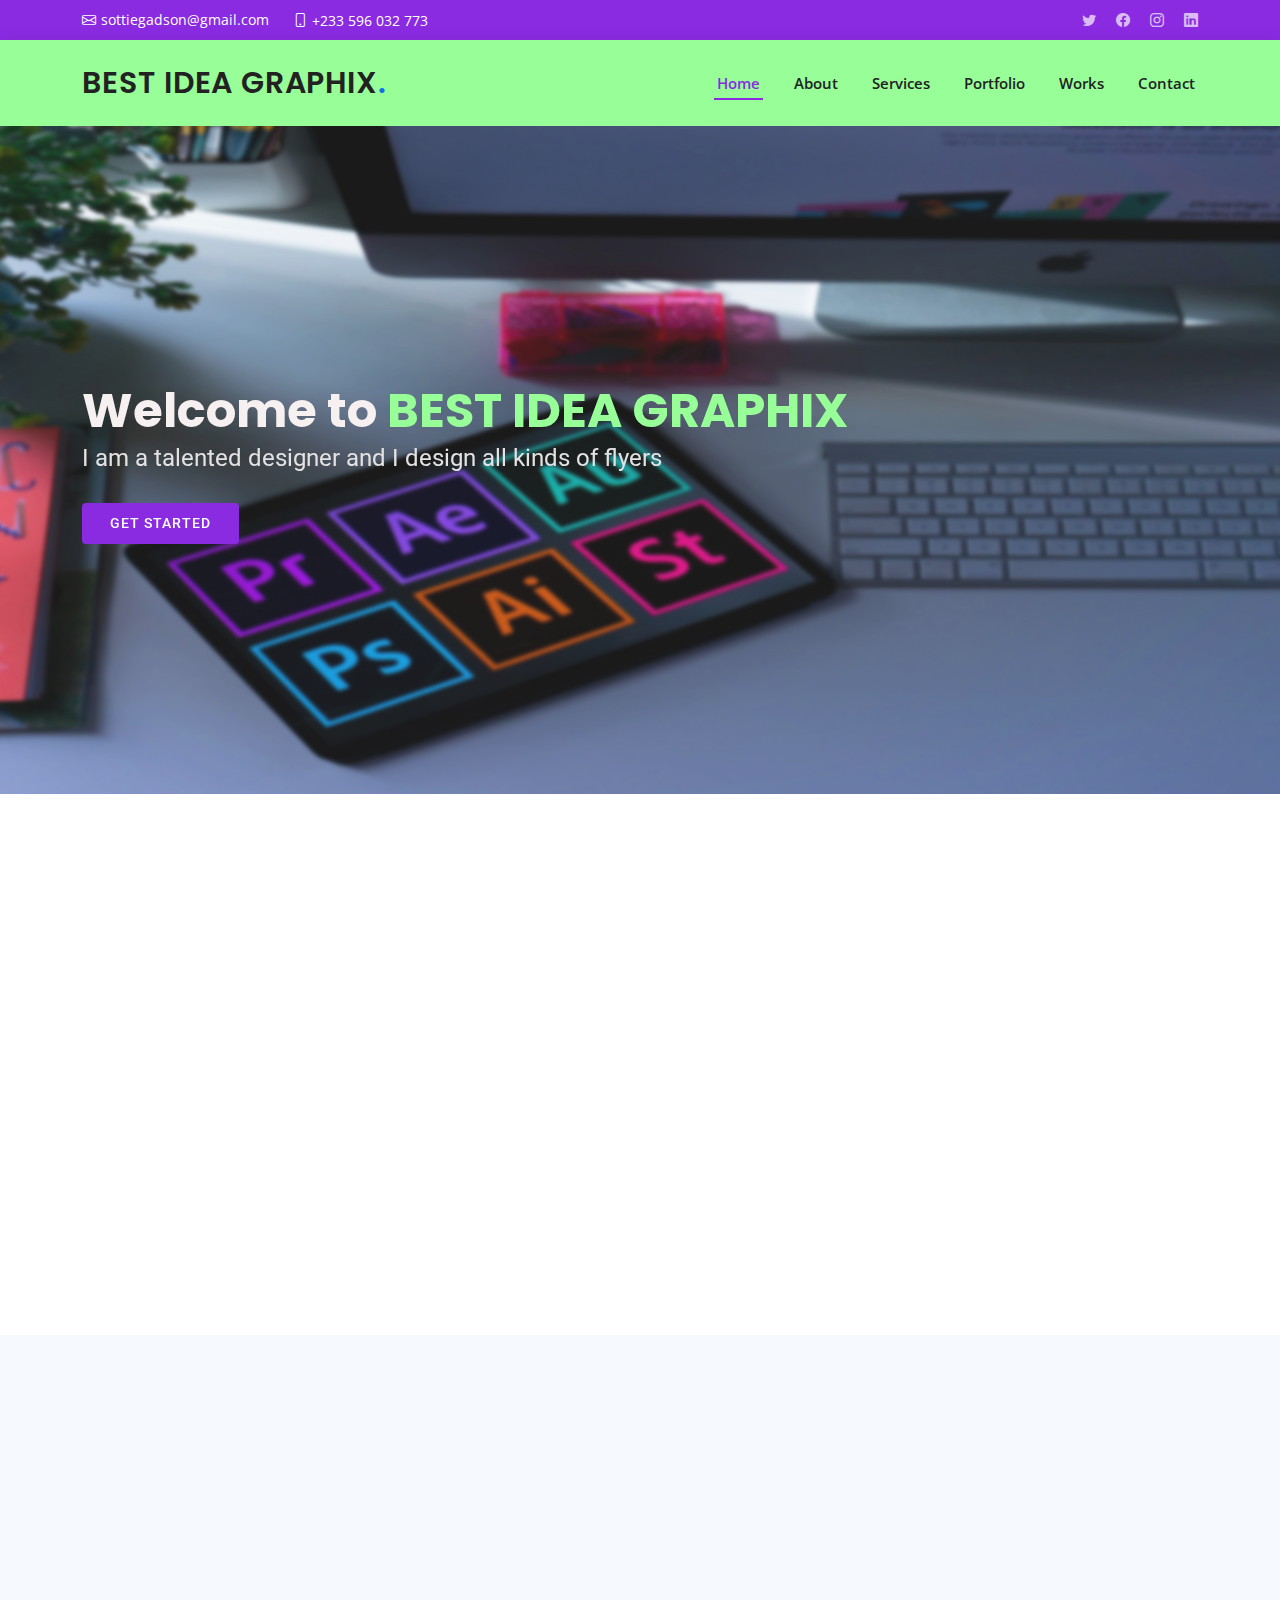
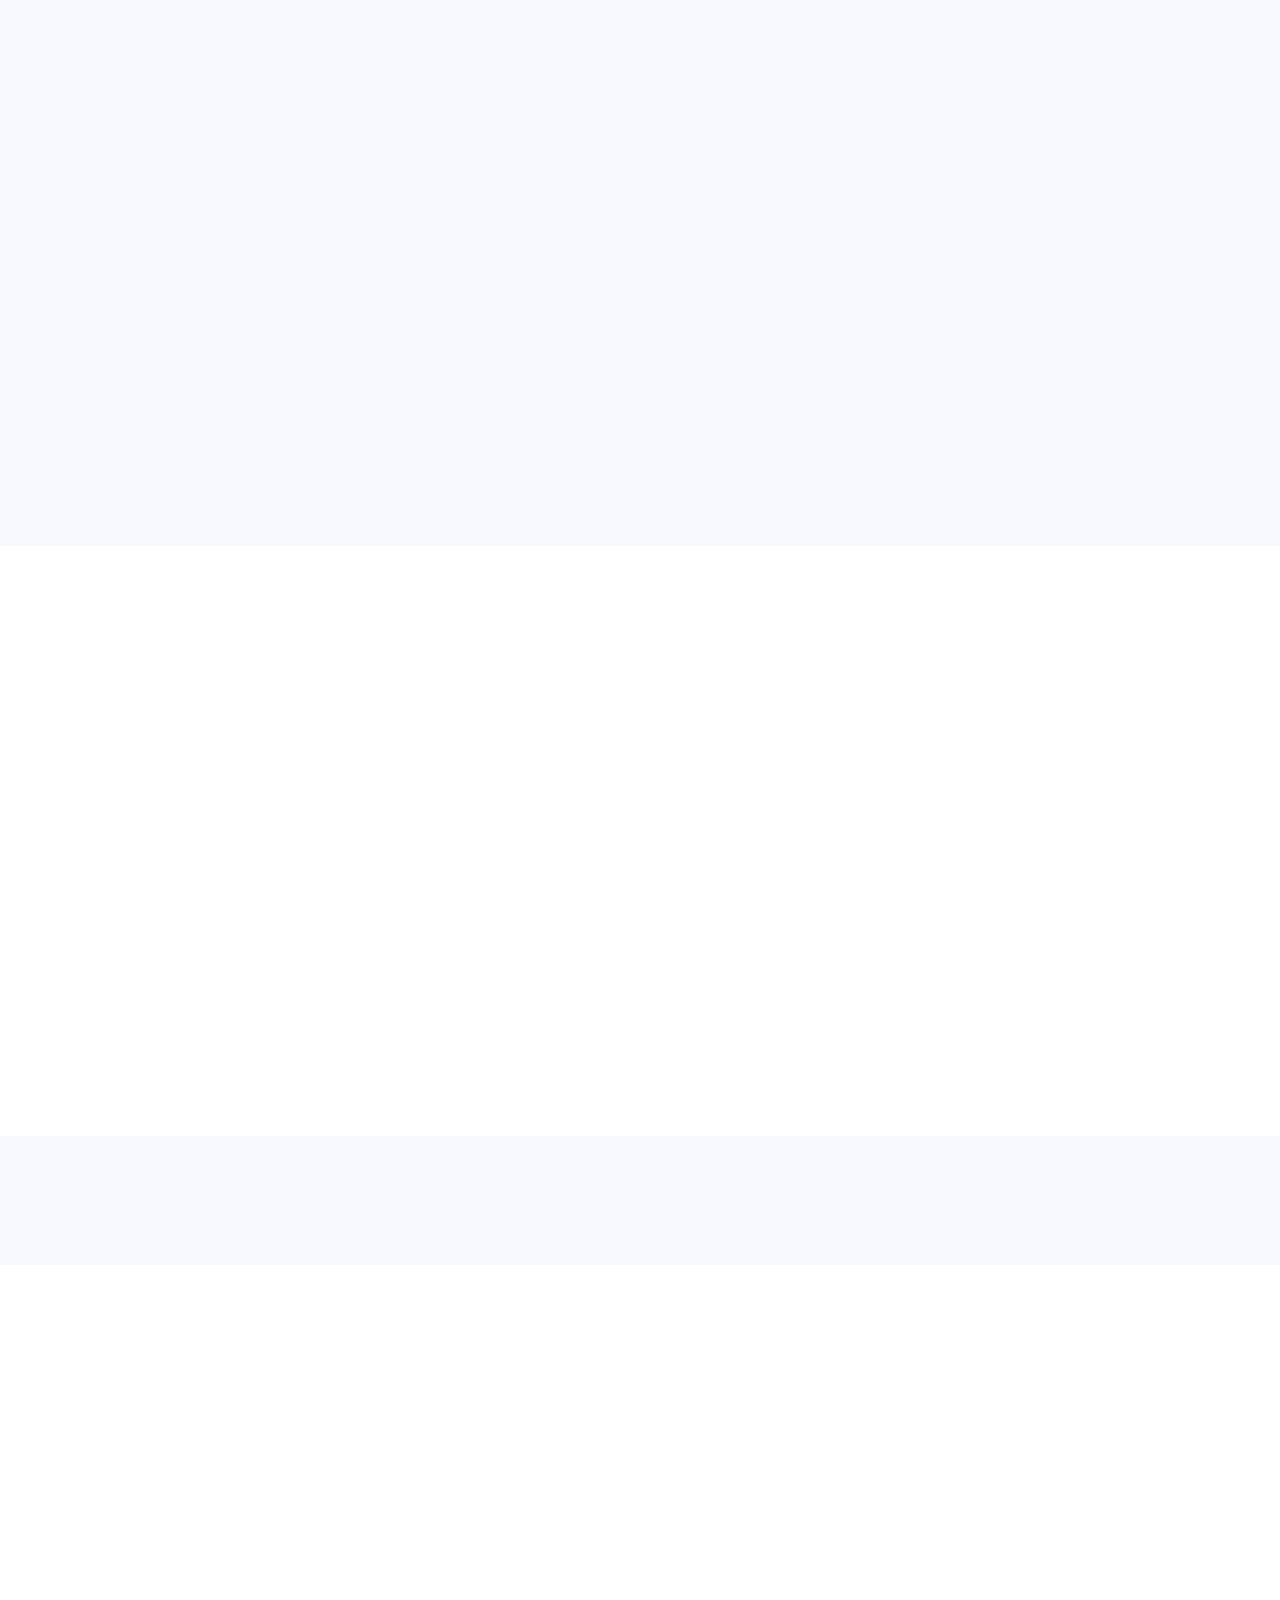
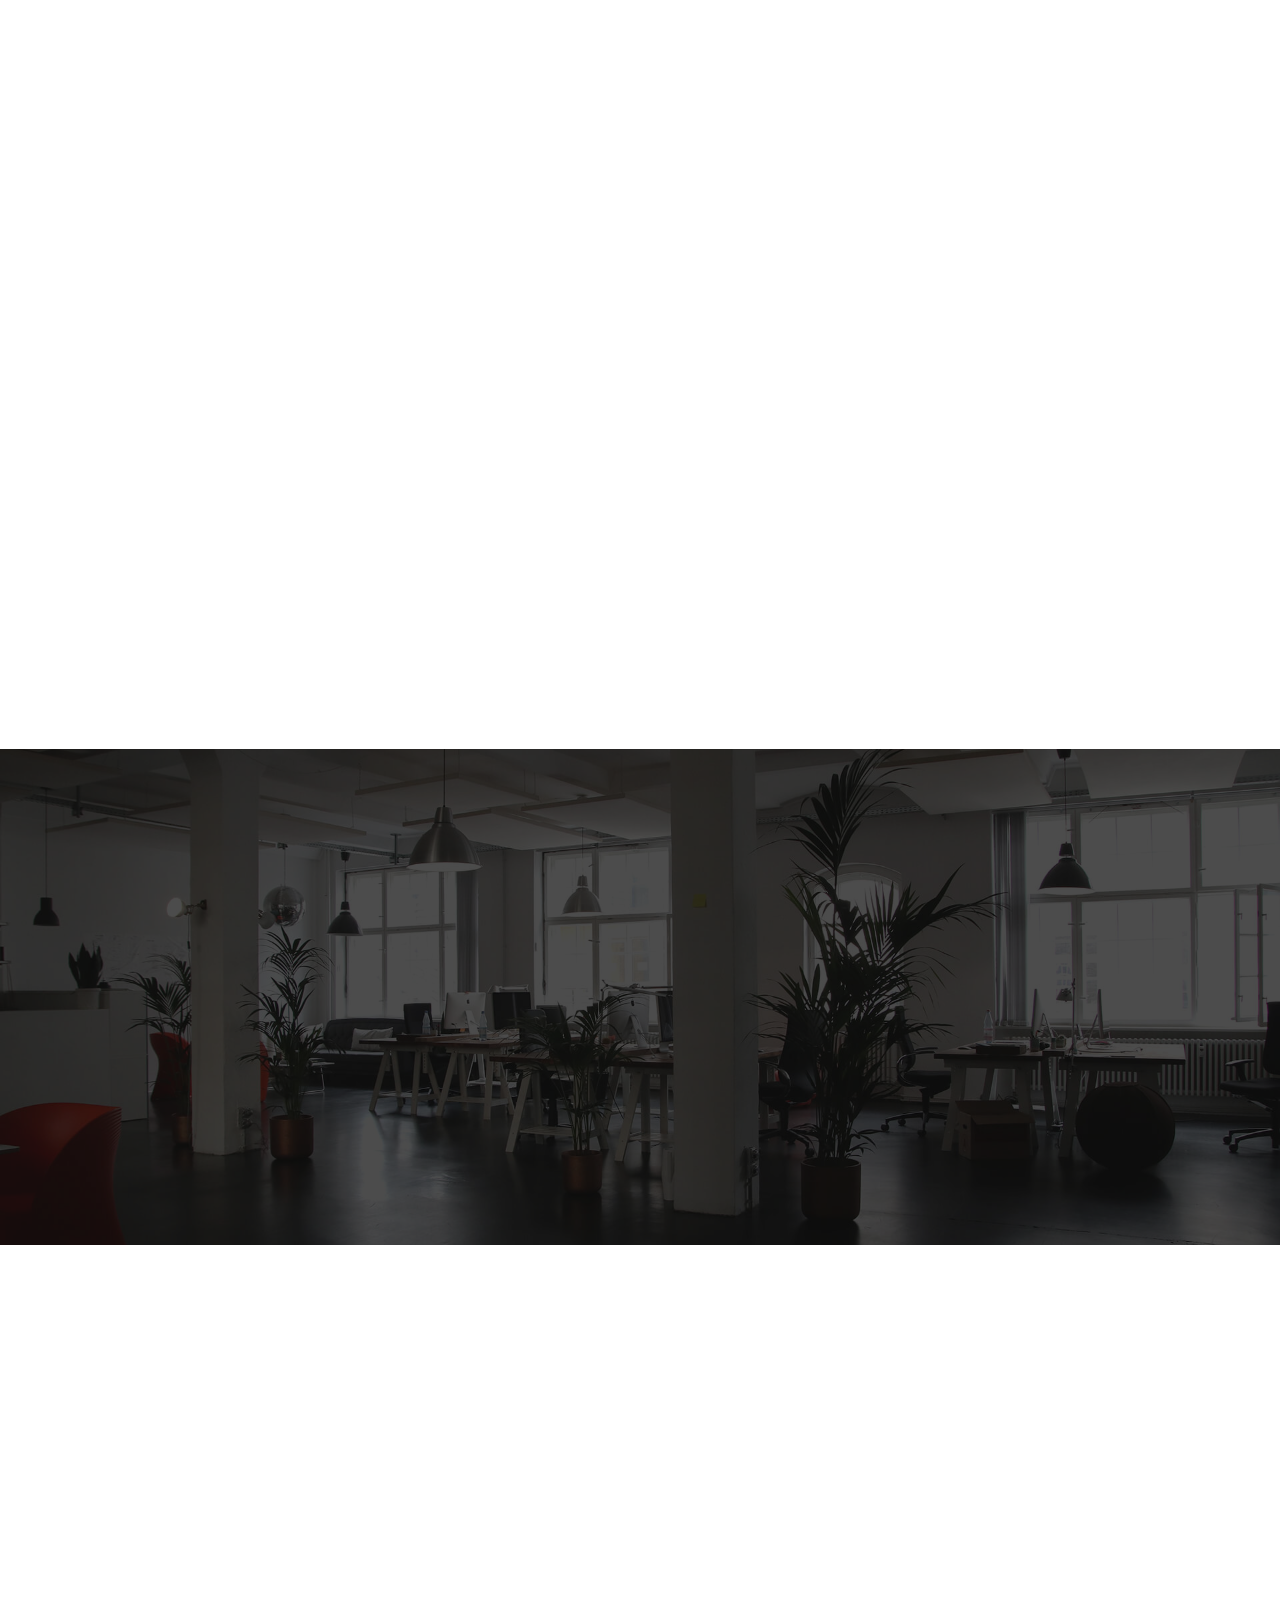
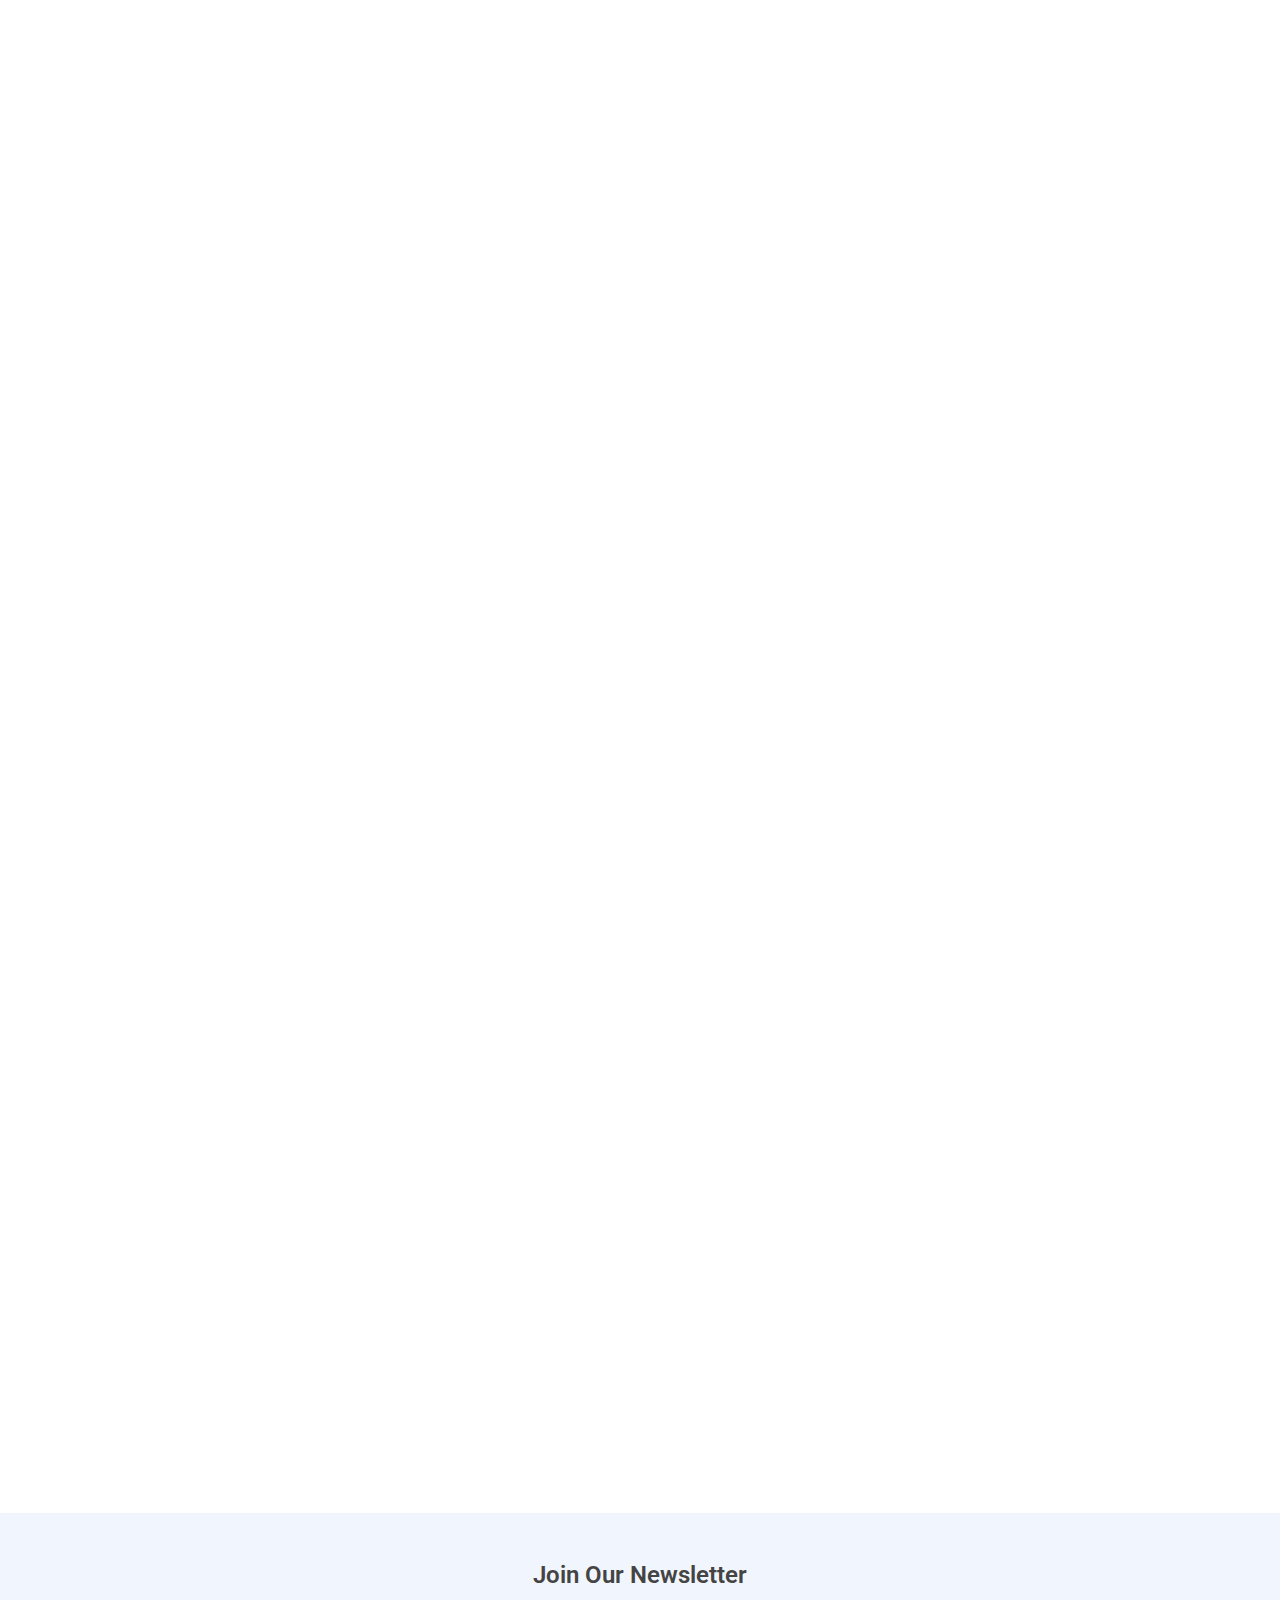
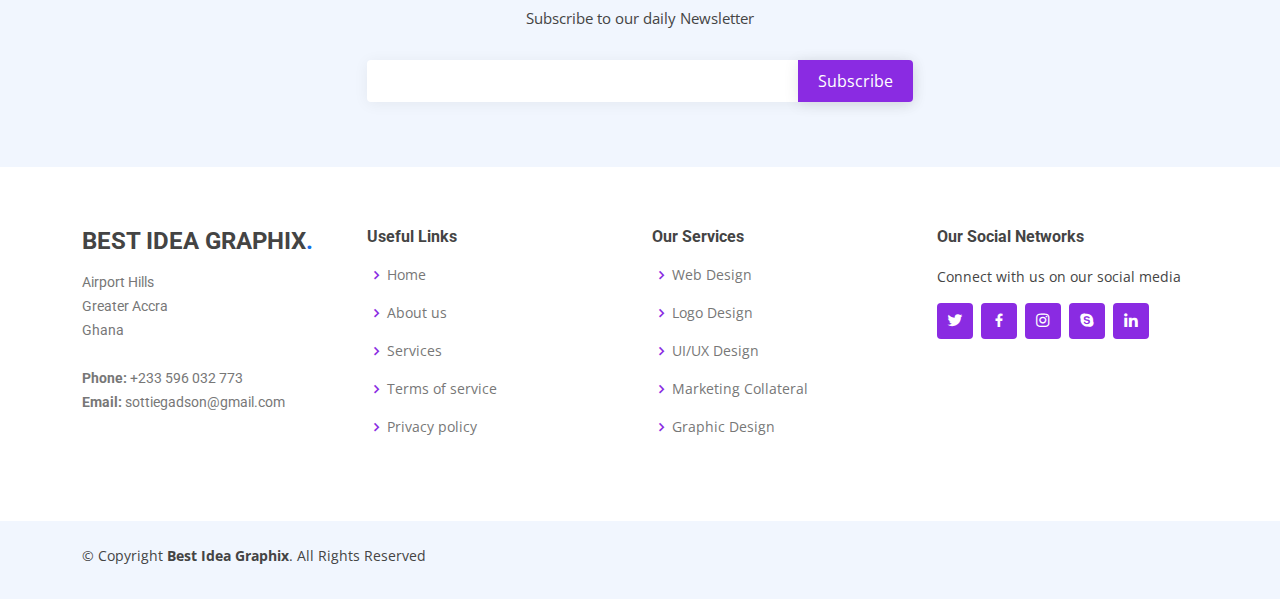
==== commit 5d7eadf0: "update" ====
--- a/index.html
+++ b/index.html
@@ -74,8 +74,6 @@
       <h2>I am a talented designer and I design all kinds of flyers</h2>
       <div class="d-flex">
         <a href="about.html" class="btn-get-started scrollto">Get Started</a>
-        <!-- <a href="https://www.youtube.com/watch?v=jDDaplaOz7Q" class="glightbox btn-watch-video"><i class="bi bi-play-circle"></i><span>Watch Video</span></a>
-      </div> -->
     </div>
   </section><!-- End Hero -->
 
@@ -138,7 +136,7 @@
 
     <div class="row">
       <div class="col-lg-6" data-aos="fade-right" data-aos-delay="100">
-        <img src="./works/team-1.jpeg" class="img-fluid" alt="">
+        <img src="./assets/img/about.jpg" class="img-fluid" alt="">
       </div>
       <div class="col-lg-6 pt-4 pt-lg-0 content d-flex flex-column justify-content-center" data-aos="fade-up" data-aos-delay="100">
         <h3>Welcome to Best Idea Graphix</h3>
--- a/assets/css/style.css
+++ b/assets/css/style.css
@@ -455,10 +455,21 @@
 #hero {
   width: 100%;
   height: 75vh;
-  background: url("../img/hero-bg\ \(2\).jpg") top left;
-  background-size: cover;
+  background: url("../img/hero-bg\ \(2\).jpg");
+  /* background-size: contain; */
+  background-position: center;
+  background-repeat: no-repeat;
   position: relative;
 }
+
+
+/* Media Query for Mobile Devices */
+@media only screen and (max-width: 767px) {
+  #hero {
+    height: 50vh; 
+  }
+}
+
 
 #hero:before {
   content: "";
@@ -469,6 +480,8 @@
   left: 0;
   right: 0;
 }
+
+
 
 #hero .container {
   position: relative;
@@ -1532,11 +1545,76 @@
   grid-gap: 10px; /* Add some gap between the cards */
   height: auto; /* Set the height of the container to the full viewport height */
   align-content: space-between;
+  align-items: center;
 }
 .work-tittle{
   text-align: center;
   margin-top: 30px;
   margin-bottom: 50px;
+}
+
+.card {
+  background-color: rgb(236, 231, 231);
+  padding: 20px;
+  animation-name: fadeIn;
+  animation-duration: 1s;
+  animation-fill-mode: both;
+}
+
+
+/* Media query for mobile devices */
+@media (max-width: 767px) {
+  .works {
+    grid-template-columns: 1fr; /* Display one column */
+    align-content: center; /* Align cards to the top */
+  }
+}
+
+@keyframes fadeIn {
+  from {
+    opacity: 0;
+    transform: translateY(20px);
+  }
+  to {
+    opacity: 1;
+    transform: translateY(0);
+  }
+}
+
+.card:nth-child(1) {
+  animation-delay: 0s;
+}
+
+.card:nth-child(2) {
+  animation-delay: 0.2s;
+}
+
+.card:nth-child(3) {
+  animation-delay: 0.4s;
+}
+
+.card:nth-child(4) {
+  animation-delay: 0.6s;
+}
+
+.card:nth-child(5) {
+  animation-delay: 0.8s;
+}
+
+.card:nth-child(6) {
+  animation-delay: 1s;
+}
+
+.card:nth-child(7) {
+  animation-delay: 1.2s;
+}
+
+.card:nth-child(8) {
+  animation-delay: 1.4s;
+}
+
+.card:nth-child(9) {
+  animation-delay: 1.6s;
 }
 
 /*--------------------------------------------------------------
